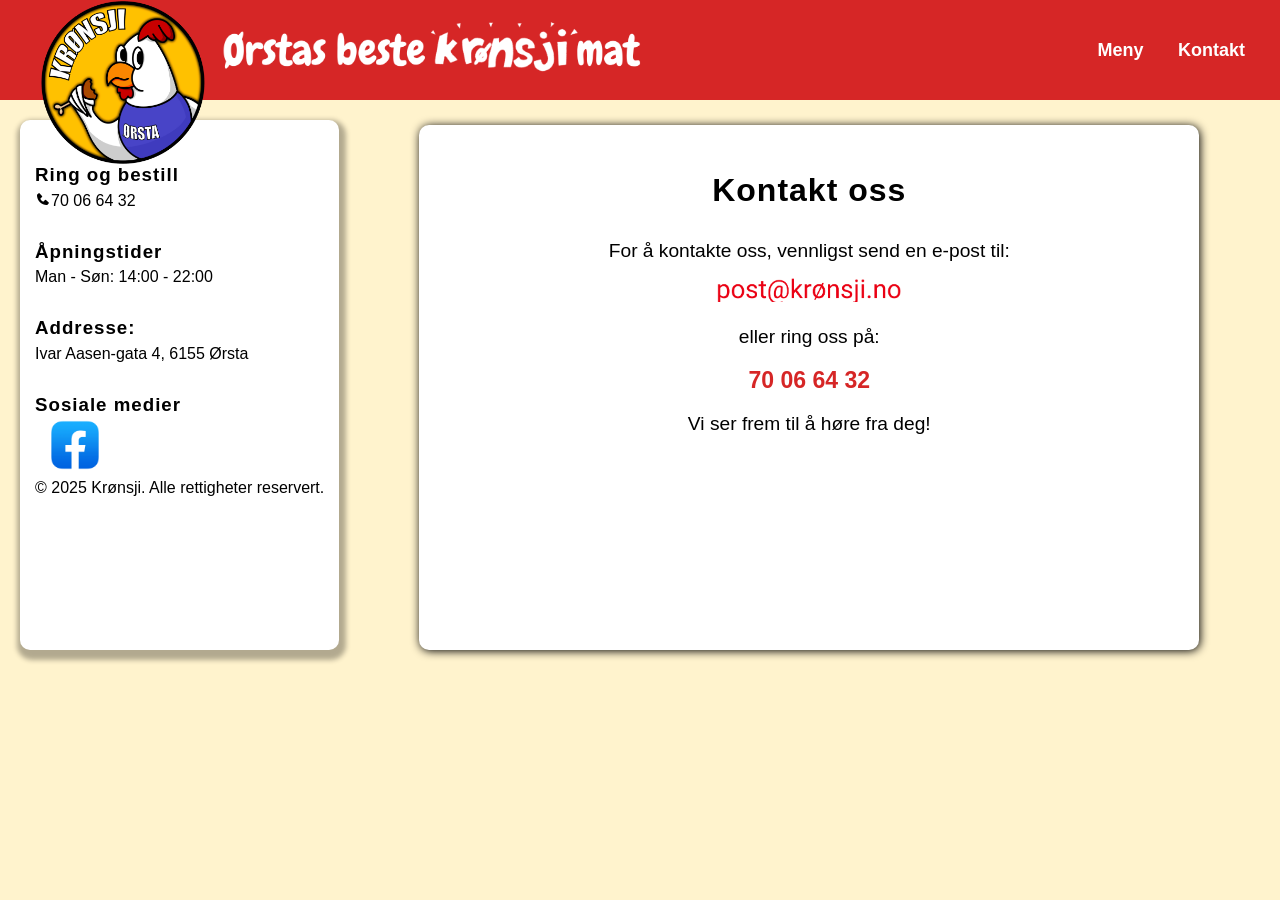
==== krønsji-website/contact.html @ 8c5cd5a6 "added header img to contact page" ====
<!DOCTYPE html>
<html lang="no">
  <head>
    <meta charset="UTF-8" />
    <meta name="viewport" content="width=device-width, initial-scale=1.0" />
    <link rel="stylesheet" href="./css/styles.css" />
    <script src="./js/contact.js" defer></script>
    <link rel="icon" href="./Assets/images/logo-krønsji.png" />
    <link
      href="https://unpkg.com/boxicons@2.1.4/css/boxicons.min.css"
      rel="stylesheet" />
    <title>Kontakt oss - Krønsji</title>
  </head>
  <body>
    <header class="header">
      <div class="logo">
        <a href="/">
          <img
            src="./Assets/images/logo-krønsji.png"
            alt="Krønsji Logo"
            class="logo-img" />
        </a>
        <img src="./Assets/images/krønsjiHead.png" alt="Ørstas beste krønsji mat" class="logo-mat">
      </div>
      <nav class="nav">
        <a href="index.html">Meny</a>
        <a href="#">Kontakt</a>
      </nav>
    </header>

    <div class="container">
      <aside class="sidebar">
        <h3>Ring og bestill</h3>
        <p><i class="bx bxs-phone"></i>70 06 64 32</p>
        <h3>Åpningstider</h3>
        <p>Man - Søn: 14:00 - 22:00</p>
        <h3>Addresse:</h3>
        <p>Ivar Aasen-gata 4, 6155 Ørsta</p>
        <h3>Sosiale medier</h3>
        <!-- <a href="#"
          ><img
            class="instagramLogo"
            src="./Assets/images/instragram.png"
            alt="Instagram"
        /></a> -->
        <a
          href="https://www.facebook.com/profile.php?id=61574177161342"
          target="_blank"
          ><img
            class="facebookLogo"
            src="./Assets/images/facebook.png"
            alt="Facebook"
        /></a>
        <p>&copy; 2025 Krønsji. Alle rettigheter reservert.</p>
      </aside>

      <main class="contact-container">
        <h2>Kontakt oss</h2>
        <p>For å kontakte oss, vennligst send en e-post til:</p>
        <p>
          <a href="mailto:post@krønsji.no" class="email-link"></a>
        </p>
        <p>eller ring oss på:</p>
        <p><a href="tel:70066432" class="phone-link">70 06 64 32</a></p>
        <p>Vi ser frem til å høre fra deg!</p>
      </main>
    </div>
  </body>
</html>
---- krønsji-website/css/styles.css ----
/* Global */

.roboto-regular {
  font-family: "Roboto", sans-serif;
  font-optical-sizing: auto;
  font-weight: 100;
  font-style: normal;
  font-variation-settings: "wdth" 100;
}

.rethink-sans-font {
  font-family: "Rethink Sans", sans-serif;
  font-optical-sizing: auto;
  font-weight: 100;
  font-style: normal;
}

body {
  font-family: "Roboto", sans-serif;
  line-height: 1.6;
  background-color: #fff3cd;
  margin: 0;
  padding: 0;
  display: block;
  scroll-behavior: smooth;
}

h2,
h3 {
  letter-spacing: 1px;
  margin: 25px 0 0 0;
}

/* Header */
.header {
  display: flex;
  justify-content: space-between;
  align-items: center;
  padding: 20px;
  background-color: #d62626;
  position: sticky;
}
.logo {
  display: flex;
  align-items: center;
}

.logo h1 {
  position: relative;
  margin-left: 7em;
  font-size: 2em;
  color: white;
}

.logo-img {
  height: 165px;
  margin-left: 20px;
  margin-top: -50px;
  margin-right: 10px;
  position: absolute;
}
.logo-mat{
  height: 60px;
  margin-left: 200px;
}

/* Navigation */
.nav a {
  position: relative;
  margin: 0 15px;
  text-decoration: none;
  color: white;
  font-weight: bold;
  font-size: 18px;
  transition: color 0.3s ease-in-out;
}

.nav a:hover {
  color: black;
}

.nav a::after {
  content: "";
  position: absolute;
  left: 0;
  bottom: -5px;
  width: 100%;
  height: 3px;
  background-color: black;
  transform: scaleX(0);
  transition: transform 0.3s ease-in-out;
}

.nav a:hover::after {
  transform: scaleX(1);
}

/* Layout */
.container {
  display: flex;
  padding: 20px;
}

/* Sidebar */
.sidebar {
  min-width: 20%;
  max-width: 315px;
  max-height: fit-content;
  height: 500px;
  padding: 15px;
  background-color: #ffffff;
  border-radius: 10px;
  box-shadow: 2px 5px 5px 5px rgba(0, 0, 0, 0.3);
}

.sidebar h2 {
  font-size: 2em;
  font-weight: 800;
}

.sidebar p {
  font-size: 1em;
  margin: -2px 0;
  padding: -2px;
}

.sidebar h4 {
  font-size: 1em;
  margin: 20px 0;
  font-weight: normal;
}

.instagramLogo {
  width: 50px;
}

.facebookLogo {
  width: 100px;
  margin-left: -10px;
}

/* Category Buttons */
.button-filter-container {
  display: flex;
  justify-content: center;
  align-items: center;
  gap: 10px;
  margin-left: 25px;
  margin-right: 25px;
}

.button-filter {
  border: none;
  border-radius: 5px;
  background-color: white;
  box-shadow: 0px 5px 5px 0px rgba(0, 0, 0, 0.3);
  width: auto;
  min-height: 45px;
  font-size: 15px;
  cursor: pointer;
}

.button-filter.button-active {
  background-color: #ffcc00;
}

/* Menu Section */
.menu-container {
  display: flex;
  flex-direction: column;
  justify-content: start;
  align-items: center;
  flex-grow: 1;
  padding: 10px;
  width: 100%;
}
#menu-name {
  margin-bottom: 20px;
}
.menu-items {
  display: grid;
  grid-template-columns: auto auto;
  align-content: space-evenly;
  gap: 25px;
}
.menu-items h2 {
  grid-column: 1 / -1; /* Make titles span the entire row */
text-align: start; /* Center the title */
margin-top: 20px; /* Add spacing */
font-size: 1.5rem; /* Adjust size */
color: #333;
}
/* Menu Item */
.menu-item {
  display: flex;
  align-items: center;
  padding: 10px;
  box-shadow: 0px 5px 5px 0px rgba(0, 0, 0, 0.3);
  border-radius: 10px;
  background-color: #ffffff;
  width: 500px;
  transition: transform 0.2s ease-in-out, box-shadow 0.3s ease-in-out;
}
.menu-text {
  display: flex;
  flex-direction: column;
  align-items: start;
  line-height: 1;
  width: 100%;
}
.menu-text h3 {
  font-family: "Rethink Sans", sans-serif;
  font-size: 23px;
  margin-top: 0;
}
.menu-text-description {
  line-height: 1.5;
}
.menu-text-allergy {
  color: #5e5e5e;
  margin-top: 0px;
}
.price {
  font-weight: bold;
  text-align: right;
  margin-right: 35px;
}

.menu-item:hover {
  transform: scale(1.05);
  box-shadow: 1px 1px 10px black;
}

/* Menu Item Image */
.menu-item img {
  object-fit: cover;
  width: 200px;
  height: 200px;
  border-radius: 5px;
  margin-right: 10px;
  transition: transform 0.2s ease-in-out;
}

.menu-item:hover img {
  transform: rotate(5deg);
}

/* Footer */
.footer {
  background-color: #ffcc00;
  text-align: center;
  max-width: 315px;
  padding: 15px;
  font-size: 1rem;
  font-weight: bold;
  color: black;
  margin-top: 20px;
}

/* Animasjon */
@keyframes fadeIn {
  from {
    opacity: 0;
    transform: translateY(10px);
  }
  to {
    opacity: 1;
    transform: translateY(0);
  }
}

/* To top btn */
#toTop {
  position: fixed;
  bottom: 20px;
  right: 20px;
  background-color: #ff6600;
  color: white;
  border: none;
  padding: 10px 15px;
  border-radius: 50px;
  cursor: pointer;
  display: none;
}

#toTop.show {
  display: block;
}

/* Contact Form */
.contact-container {
  width: 750px;
  margin-top: 5px;
  margin-left: 80px;
  padding: 15px;
  background-color: #ffffff;
  border-radius: 10px;
  box-shadow: 1px 1px 10px black;
  text-align: center;
}

.contact-container h2 {
  font-size: 2em;
  margin-bottom: 20px;
  font-weight: 800;
}

.contact-container p {
  font-size: 1.2em;
  margin: 10px 0;
}
.email-link {
  display: inline-block;
  width: 200px;
  height: 25px;
  background-image: url(../Assets/images/krønsjiEpost1.png);
  background-size: cover;
}
.email-link:hover {
  background-image: url(../Assets/images/krønsjiEpost2.png);
}
.phone-link {
  font-size: 1.2em;
  color: #d62626;
  text-decoration: none;
  font-weight: bold;
}

.phone-link:hover {
  text-decoration: underline;
}

/* Responsive */
@media (max-width: 768px) {
  * {
    margin: 0;
    box-sizing: border-box;
  }
  .container {
    flex-direction: column;
    align-items: center;
    width: 100%;
    padding-top: 40px;
  }
  .menu-item:hover img {
    transform: rotate(0deg);
  }
  .menu-item:hover {
    transform: scale(1);
  }
  .contact-container {
    width: 100%;
    margin-top: 5px;
    margin-bottom: 25px;
    margin-left: 0px;
    max-width: 75vw;
  }
  .header {
    height: 75px;
  }
  .sidebar {
    width: 100%;
    margin-bottom: 20px;
  }
  .menu-items {
    grid-template-columns: auto;
  }
  .sidebar {
    order: 3;
    height: 120vh;
  }
  .menu-item {
    flex-direction: column;
    width: 320px;
    height: fit-content;
  }
  .button-filter-container {
    display: grid;
    grid-template-columns: repeat(3, 1fr);
  }
  .logo img {
    scale: 0.75;
    margin-left: -25px;
  }
  .logo-mat {
    display: none;
  }
  .nav {
    display: flex;
    flex-direction: row;
    align-items: center;
  }
  .menu-text {
    margin-top: 15px;
    margin-bottom: 15px;
    gap: 20px;
  }
}

@media (min-width: 769px) and (max-width: 1110px) {
  .button-filter-container {
    flex-wrap: wrap;
  }
  .menu-item {
    flex-direction: column;
    width: 320px;
  }
  .menu-items {
    grid-template-columns: auto;
  }
  .menu-text {
    gap: 0;
    margin-top: 10px;
    margin-bottom: 0;
  }
}

@media only screen and (min-width: 769px) and (max-width: 1367px) and (orientation: landscape) {
  .menu-item {
    display: flex;
    flex-direction: column;
    max-width: 230px;
  }
  .button-filter {
    min-height: 75px;
  }
  .menu-text h3 {
    margin-top: 10px;
  }
  .button-filter-container {
    flex-wrap: wrap;
  }
}
@media only screen and (min-width: 1024px) and (max-width: 1366px) and (orientation: landscape) {
  .button-filter-container {
    flex-wrap: wrap;
  }
}

@media (min-width: 1023px) and (max-width: 1110px) {
  .menu-items {
    grid-template-columns: auto auto;
  }
  .button-filter-container {
    flex-wrap: wrap;
  }
}
@media (min-width: 1365px) and (max-width: 1400px) {
  .menu-items {
    grid-template-columns: auto auto;
  }
  .menu-item {
    width: 480px;
  }
  .button-filter-container {
    flex-wrap: wrap;
  }
}
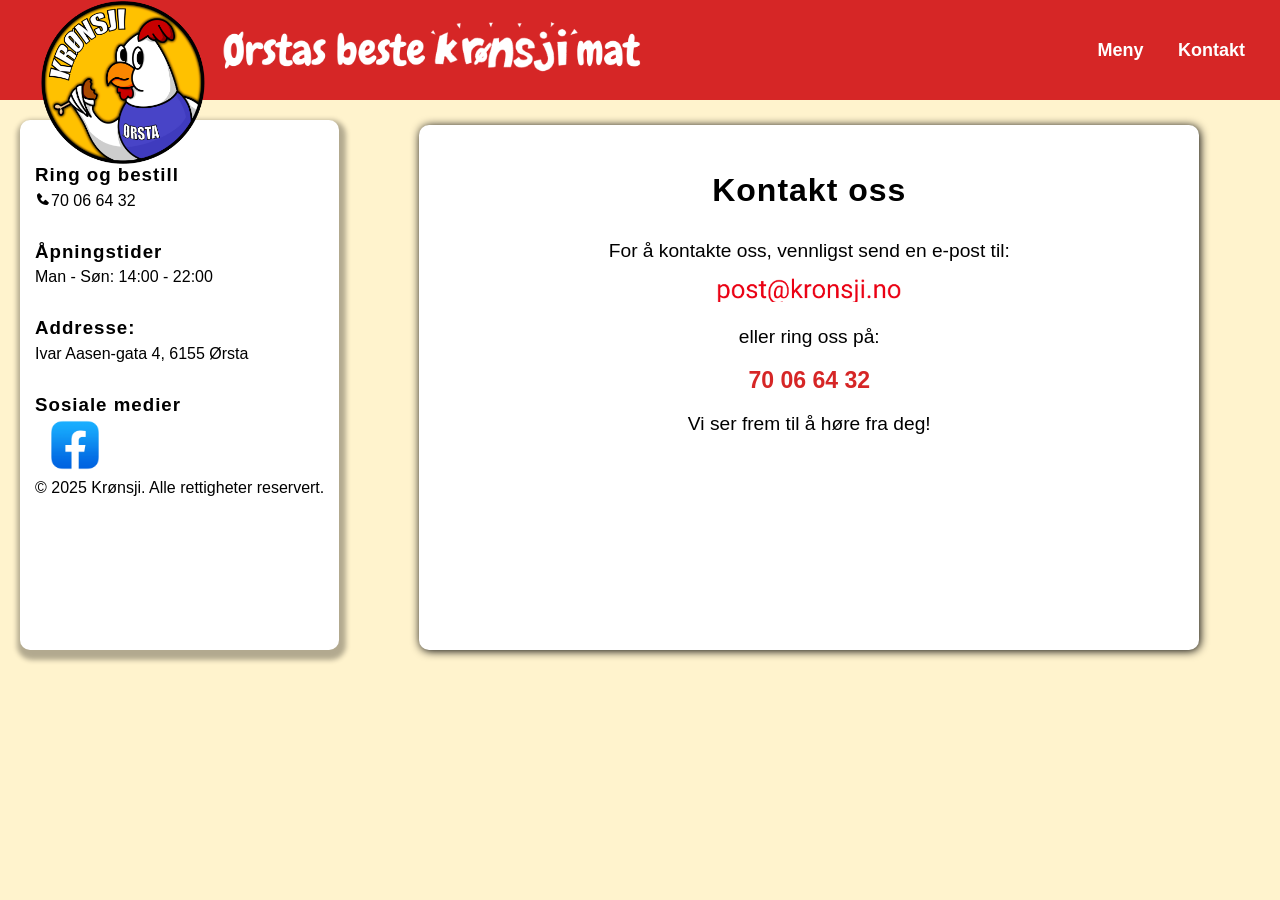
==== commit e6aeeeff: "fix: correct email address in contact.html" ====
--- a/krønsji-website/contact.html
+++ b/krønsji-website/contact.html
@@ -9,6 +9,14 @@
     <link
       href="https://unpkg.com/boxicons@2.1.4/css/boxicons.min.css"
       rel="stylesheet" />
+      <script async src="https://www.googletagmanager.com/gtag/js?id=G-J6Z9BCBVF9"></script>
+<script>
+  window.dataLayer = window.dataLayer || [];
+  function gtag(){dataLayer.push(arguments);}
+  gtag('js', new Date());
+
+  gtag('config', 'G-J6Z9BCBVF9');
+</script>
     <title>Kontakt oss - Krønsji</title>
   </head>
   <body>
@@ -20,7 +28,10 @@
             alt="Krønsji Logo"
             class="logo-img" />
         </a>
-        <img src="./Assets/images/krønsjiHead.png" alt="Ørstas beste krønsji mat" class="logo-mat">
+        <img
+          src="./Assets/images/krønsjiHead.png"
+          alt="Ørstas beste krønsji mat"
+          class="logo-mat" />
       </div>
       <nav class="nav">
         <a href="index.html">Meny</a>
@@ -58,7 +69,7 @@
         <h2>Kontakt oss</h2>
         <p>For å kontakte oss, vennligst send en e-post til:</p>
         <p>
-          <a href="mailto:post@krønsji.no" class="email-link"></a>
+          <a href="mailto:post@kronsji.no" class="email-link"></a>
         </p>
         <p>eller ring oss på:</p>
         <p><a href="tel:70066432" class="phone-link">70 06 64 32</a></p>
--- a/krønsji-website/css/styles.css
+++ b/krønsji-website/css/styles.css
@@ -59,7 +59,7 @@
   margin-right: 10px;
   position: absolute;
 }
-.logo-mat{
+.logo-mat {
   height: 60px;
   margin-left: 200px;
 }
@@ -185,10 +185,10 @@
 }
 .menu-items h2 {
   grid-column: 1 / -1; /* Make titles span the entire row */
-text-align: start; /* Center the title */
-margin-top: 20px; /* Add spacing */
-font-size: 1.5rem; /* Adjust size */
-color: #333;
+  text-align: start; /* Center the title */
+  margin-top: 20px; /* Add spacing */
+  font-size: 1.5rem; /* Adjust size */
+  color: #333;
 }
 /* Menu Item */
 .menu-item {
@@ -255,6 +255,15 @@
   font-weight: bold;
   color: black;
   margin-top: 20px;
+}
+
+.footer-container {
+  display: flex;
+  justify-content: center;
+  align-items: center;
+  font-size: 0.8em;
+  background-color: #d62626;
+  color: #ffffff;
 }
 
 /* Animasjon */
@@ -395,6 +404,12 @@
     margin-bottom: 15px;
     gap: 20px;
   }
+  .footer-container {
+    display: flex;
+    flex-direction: column;
+    align-items: center;
+    justify-content: center;
+  }
 }
 
 @media (min-width: 769px) and (max-width: 1110px) {
